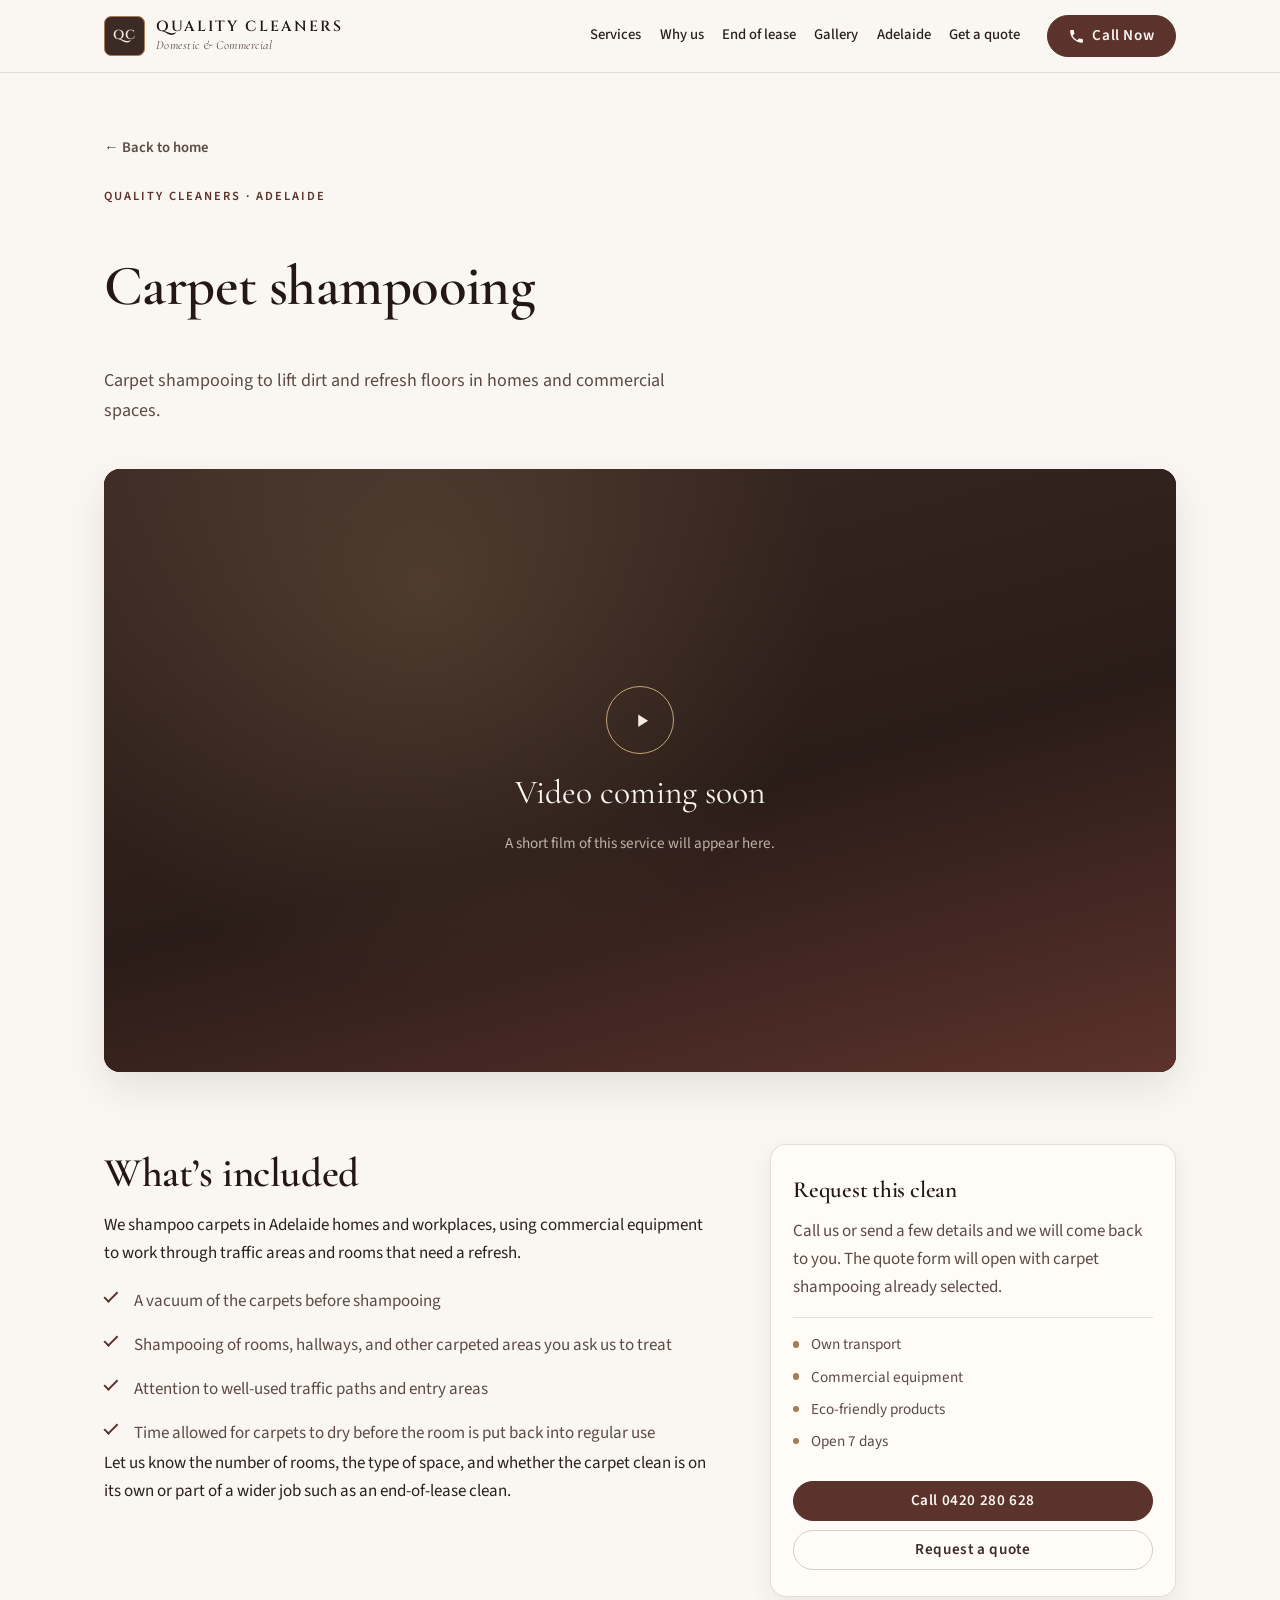
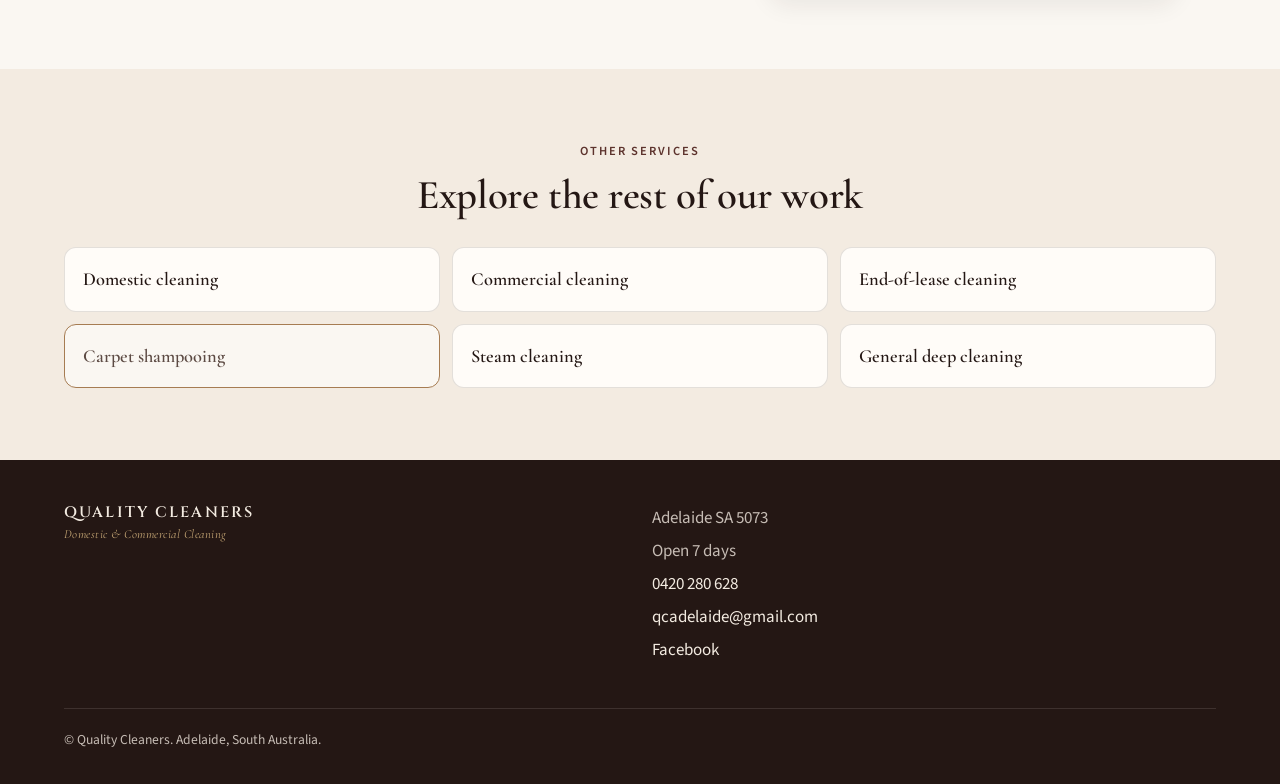
==== services/carpet-shampooing.html @ 7c42814e "Add service pages with video placeholders and quote preselect Each of the six services now has its o" ====
<!DOCTYPE html>
<html lang="en-AU">
<head>
  <meta charset="utf-8">
  <meta name="viewport" content="width=device-width, initial-scale=1">
  <title>Carpet Shampooing in Adelaide | Quality Cleaners</title>
  <meta name="description" content="Carpet shampooing for Adelaide homes and commercial spaces, using commercial equipment. Open 7 days.">
  <meta name="theme-color" content="#3C2A24">
  <meta name="robots" content="index, follow">
  <meta name="geo.region" content="AU-SA">
  <meta name="geo.placename" content="Adelaide">
  <meta name="author" content="Quality Cleaners">
  <!-- TODO: Add a canonical URL and absolute og:image URL once the site has a live domain. -->
  <meta property="og:type" content="website">
  <meta property="og:locale" content="en_AU">
  <meta property="og:site_name" content="Quality Cleaners">
  <meta property="og:title" content="Carpet Shampooing in Adelaide | Quality Cleaners">
  <meta property="og:description" content="Carpet shampooing for Adelaide homes and commercial spaces, using commercial equipment. Open 7 days.">
  <meta property="og:image" content="../images/og-image.jpg">
  <meta property="og:image:width" content="1200">
  <meta property="og:image:height" content="630">
  <meta property="og:image:alt" content="Quality Cleaners — a freshly cleaned kitchen in Adelaide.">
  <meta name="twitter:card" content="summary_large_image">
  <meta name="twitter:title" content="Carpet Shampooing in Adelaide | Quality Cleaners">
  <meta name="twitter:description" content="Carpet shampooing for Adelaide homes and commercial spaces, using commercial equipment. Open 7 days.">
  <meta name="twitter:image" content="../images/og-image.jpg">
  <link rel="icon" href="../favicon.svg" type="image/svg+xml">
  <link rel="icon" href="../favicon.ico" sizes="any">
  <link rel="icon" href="../favicon-32.png" type="image/png" sizes="32x32">
  <link rel="apple-touch-icon" href="../apple-touch-icon.png">
  <link rel="preload" href="../fonts/cinzel-normal-400-900-latin.woff2" as="font" type="font/woff2" crossorigin>
  <link rel="preload" href="../fonts/cormorant-garamond-normal-400-700-latin.woff2" as="font" type="font/woff2" crossorigin>
  <link rel="preload" href="../fonts/source-sans-3-normal-200-900-latin.woff2" as="font" type="font/woff2" crossorigin>
  <link rel="stylesheet" href="../css/fonts.css">
  <link rel="stylesheet" href="../css/styles.css">
</head>
<body id="top">
  <a class="skip-link" href="#main">Skip to content</a>

  <header class="site-header" id="header">
    <div class="header-inner">
      <a class="logo" href="../index.html">
        <span class="logo-mark" aria-hidden="true">QC</span>
        <span class="logo-text">
          <span class="logo-name">Quality Cleaners</span>
          <span class="logo-tag">Domestic &amp; Commercial</span>
        </span>
      </a>
      <nav class="nav" id="site-nav" aria-label="Primary">
        <a href="../index.html#services">Services</a>
        <a href="../index.html#why-us">Why us</a>
        <a href="../index.html#end-of-lease">End of lease</a>
        <a href="../index.html#gallery">Gallery</a>
        <a href="../index.html#service-area">Adelaide</a>
        <a href="../index.html#quote">Get a quote</a>
      </nav>
      <a class="btn btn-call" href="tel:+61420280628">
        <svg class="icon" viewBox="0 0 24 24" aria-hidden="true"><path fill="currentColor" d="M6.6 10.8c1.4 2.8 3.8 5.1 6.6 6.6l2.2-2.2c.3-.3.7-.4 1.1-.2 1.2.4 2.5.6 3.8.6.6 0 1 .4 1 1V20c0 .6-.4 1-1 1C10.6 21 3 13.4 3 4c0-.6.4-1 1-1h3.5c.6 0 1 .4 1 1 0 1.3.2 2.6.6 3.8.1.4 0 .8-.3 1.1L6.6 10.8z"/></svg>
        Call Now
      </a>
      <button class="nav-toggle" type="button" aria-expanded="false" aria-controls="site-nav" aria-label="Open menu">
        <span></span><span></span><span></span>
      </button>
    </div>
  </header>

  <main id="main">
    <section class="service-hero" aria-labelledby="service-title">
      <a class="page-back" href="../index.html">← Back to home</a>
      <p class="eyebrow">Quality Cleaners · Adelaide</p>
      <h1 id="service-title">Carpet shampooing</h1>
      <p class="lead">Carpet shampooing to lift dirt and refresh floors in homes and commercial spaces.</p>
    </section>

    <section class="service-media" aria-label="Service video">
      <div class="video-frame is-pending" data-service-video>
        <video controls playsinline preload="metadata" src="../videos/carpet-shampooing.mp4" hidden>
          Your browser does not play this video. You can <a href="../videos/carpet-shampooing.mp4">download it</a> instead.
        </video>
        <div class="video-placeholder">
          <span class="play-mark" aria-hidden="true">
            <svg viewBox="0 0 24 24" fill="currentColor"><path d="M8 5v14l11-7z"/></svg>
          </span>
          <p>Video coming soon</p>
          <p class="video-note">A short film of this service will appear here.</p>
        </div>
      </div>
    </section>

    <section class="service-body">
      <div>
        <h2>What&rsquo;s included</h2>
        <p>We shampoo carpets in Adelaide homes and workplaces, using commercial equipment to work through traffic areas and rooms that need a refresh.</p>
        <ul class="checklist">
            <li>A vacuum of the carpets before shampooing</li>
            <li>Shampooing of rooms, hallways, and other carpeted areas you ask us to treat</li>
            <li>Attention to well-used traffic paths and entry areas</li>
            <li>Time allowed for carpets to dry before the room is put back into regular use</li>
        </ul>
        <p>Let us know the number of rooms, the type of space, and whether the carpet clean is on its own or part of a wider job such as an end-of-lease clean.</p>
      </div>
      <aside class="service-aside">
        <h2>Request this clean</h2>
        <p>Call us or send a few details and we will come back to you. The quote form will open with carpet shampooing already selected.</p>
        <ul class="service-facts">
          <li>Own transport</li>
          <li>Commercial equipment</li>
          <li>Eco-friendly products</li>
          <li>Open 7 days</li>
        </ul>
        <a class="btn btn-primary" href="tel:+61420280628">Call 0420 280 628</a>
        <a class="btn btn-ghost" href="../index.html?service=carpet-shampooing#quote">Request a quote</a>
      </aside>
    </section>

    <section class="other-services" aria-labelledby="other-title">
      <div class="section-head">
        <p class="eyebrow">Other services</p>
        <h2 id="other-title">Explore the rest of our work</h2>
      </div>
      <ul class="other-grid">
        <li><a href="domestic-cleaning.html">Domestic cleaning</a></li>
        <li><a href="commercial-cleaning.html">Commercial cleaning</a></li>
        <li><a href="end-of-lease-cleaning.html">End-of-lease cleaning</a></li>
        <li><span class="is-current">Carpet shampooing <span class="visually-hidden">(current page)</span></span></li>
        <li><a href="steam-cleaning.html">Steam cleaning</a></li>
        <li><a href="general-deep-cleaning.html">General deep cleaning</a></li>
      </ul>
    </section>
  </main>

  <footer class="site-footer">
    <div class="footer-inner">
      <div class="footer-brand">
        <p class="logo-name">Quality Cleaners</p>
        <p class="logo-tag">Domestic &amp; Commercial Cleaning</p>
      </div>
      <div class="footer-contact">
        <!-- TODO: Confirm street address. An older cover image showed 80 Montacute Road, Hectorville, Adelaide 5073. Displaying only Adelaide SA 5073 until confirmed. -->
        <p>Adelaide SA 5073</p>
        <p>Open 7 days</p>
        <p><a href="tel:+61420280628">0420 280 628</a></p>
        <p><a href="mailto:qcadelaide@gmail.com">qcadelaide@gmail.com</a></p>
        <p><a href="https://www.facebook.com/qcadelaide" rel="noopener noreferrer" target="_blank">Facebook</a></p>
      </div>
      <p class="footer-copy">&copy; Quality Cleaners. Adelaide, South Australia.</p>
    </div>
  </footer>

  <script src="../js/main.js"></script>
</body>
</html>
---- css/fonts.css ----
/* latin-ext */
@font-face {
  font-family: 'Cinzel';
  font-style: normal;
  font-weight: 400 900;
  font-display: swap;
  src: url(../fonts/cinzel-normal-400-900-latin-ext.woff2) format('woff2');
  unicode-range: U+0100-02BA, U+02BD-02C5, U+02C7-02CC, U+02CE-02D7, U+02DD-02FF, U+0304, U+0308, U+0329, U+1D00-1DBF, U+1E00-1E9F, U+1EF2-1EFF, U+2020, U+20A0-20AB, U+20AD-20C4, U+2113, U+2C60-2C7F, U+A720-A7FF;
}

/* latin */
@font-face {
  font-family: 'Cinzel';
  font-style: normal;
  font-weight: 400 900;
  font-display: swap;
  src: url(../fonts/cinzel-normal-400-900-latin.woff2) format('woff2');
  unicode-range: U+0000-00FF, U+0131, U+0152-0153, U+02BB-02BC, U+02C6, U+02DA, U+02DC, U+0304, U+0308, U+0329, U+2000-206F, U+20AC, U+2122, U+2191, U+2193, U+2212, U+2215, U+FEFF, U+FFFD;
}

/* latin-ext */
@font-face {
  font-family: 'Cormorant Garamond';
  font-style: italic;
  font-weight: 400 700;
  font-display: swap;
  src: url(../fonts/cormorant-garamond-italic-400-700-latin-ext.woff2) format('woff2');
  unicode-range: U+0100-02BA, U+02BD-02C5, U+02C7-02CC, U+02CE-02D7, U+02DD-02FF, U+0304, U+0308, U+0329, U+1D00-1DBF, U+1E00-1E9F, U+1EF2-1EFF, U+2020, U+20A0-20AB, U+20AD-20C4, U+2113, U+2C60-2C7F, U+A720-A7FF;
}

/* latin */
@font-face {
  font-family: 'Cormorant Garamond';
  font-style: italic;
  font-weight: 400 700;
  font-display: swap;
  src: url(../fonts/cormorant-garamond-italic-400-700-latin.woff2) format('woff2');
  unicode-range: U+0000-00FF, U+0131, U+0152-0153, U+02BB-02BC, U+02C6, U+02DA, U+02DC, U+0304, U+0308, U+0329, U+2000-206F, U+20AC, U+2122, U+2191, U+2193, U+2212, U+2215, U+FEFF, U+FFFD;
}

/* latin-ext */
@font-face {
  font-family: 'Cormorant Garamond';
  font-style: normal;
  font-weight: 400 700;
  font-display: swap;
  src: url(../fonts/cormorant-garamond-normal-400-700-latin-ext.woff2) format('woff2');
  unicode-range: U+0100-02BA, U+02BD-02C5, U+02C7-02CC, U+02CE-02D7, U+02DD-02FF, U+0304, U+0308, U+0329, U+1D00-1DBF, U+1E00-1E9F, U+1EF2-1EFF, U+2020, U+20A0-20AB, U+20AD-20C4, U+2113, U+2C60-2C7F, U+A720-A7FF;
}

/* latin */
@font-face {
  font-family: 'Cormorant Garamond';
  font-style: normal;
  font-weight: 400 700;
  font-display: swap;
  src: url(../fonts/cormorant-garamond-normal-400-700-latin.woff2) format('woff2');
  unicode-range: U+0000-00FF, U+0131, U+0152-0153, U+02BB-02BC, U+02C6, U+02DA, U+02DC, U+0304, U+0308, U+0329, U+2000-206F, U+20AC, U+2122, U+2191, U+2193, U+2212, U+2215, U+FEFF, U+FFFD;
}

/* latin-ext */
@font-face {
  font-family: 'Source Sans 3';
  font-style: italic;
  font-weight: 200 900;
  font-display: swap;
  src: url(../fonts/source-sans-3-italic-200-900-latin-ext.woff2) format('woff2');
  unicode-range: U+0100-02BA, U+02BD-02C5, U+02C7-02CC, U+02CE-02D7, U+02DD-02FF, U+0304, U+0308, U+0329, U+1D00-1DBF, U+1E00-1E9F, U+1EF2-1EFF, U+2020, U+20A0-20AB, U+20AD-20C4, U+2113, U+2C60-2C7F, U+A720-A7FF;
}

/* latin */
@font-face {
  font-family: 'Source Sans 3';
  font-style: italic;
  font-weight: 200 900;
  font-display: swap;
  src: url(../fonts/source-sans-3-italic-200-900-latin.woff2) format('woff2');
  unicode-range: U+0000-00FF, U+0131, U+0152-0153, U+02BB-02BC, U+02C6, U+02DA, U+02DC, U+0304, U+0308, U+0329, U+2000-206F, U+20AC, U+2122, U+2191, U+2193, U+2212, U+2215, U+FEFF, U+FFFD;
}

/* latin-ext */
@font-face {
  font-family: 'Source Sans 3';
  font-style: normal;
  font-weight: 200 900;
  font-display: swap;
  src: url(../fonts/source-sans-3-normal-200-900-latin-ext.woff2) format('woff2');
  unicode-range: U+0100-02BA, U+02BD-02C5, U+02C7-02CC, U+02CE-02D7, U+02DD-02FF, U+0304, U+0308, U+0329, U+1D00-1DBF, U+1E00-1E9F, U+1EF2-1EFF, U+2020, U+20A0-20AB, U+20AD-20C4, U+2113, U+2C60-2C7F, U+A720-A7FF;
}

/* latin */
@font-face {
  font-family: 'Source Sans 3';
  font-style: normal;
  font-weight: 200 900;
  font-display: swap;
  src: url(../fonts/source-sans-3-normal-200-900-latin.woff2) format('woff2');
  unicode-range: U+0000-00FF, U+0131, U+0152-0153, U+02BB-02BC, U+02C6, U+02DA, U+02DC, U+0304, U+0308, U+0329, U+2000-206F, U+20AC, U+2122, U+2191, U+2193, U+2212, U+2215, U+FEFF, U+FFFD;
}
---- css/styles.css ----
/* Quality Cleaners — cream and burgundy-brown */

:root {
  --cream: #F3EBE1;
  --cream-light: #FAF7F2;
  --cream-dark: #E6D9CB;
  --ink: #2C1F1B;
  --ink-soft: #5C4A43;
  --brown: #3C2A24;
  --brown-deep: #241714;
  --burgundy: #5C322C;
  --burgundy-hover: #4A2722;
  --bronze: #A67C52;
  --bronze-soft: #C4A574;
  --line: rgba(60, 42, 36, 0.14);
  --line-strong: rgba(60, 42, 36, 0.22);
  --white: #FFFCF8;
  --shadow: 0 16px 40px rgba(36, 23, 20, 0.10);
  --shadow-soft: 0 8px 24px rgba(36, 23, 20, 0.08);
  --header-h: 4.5rem;
  --max: 72rem;
  --gutter: clamp(1.25rem, 4vw, 2.5rem);
  --font-serif-display: "Cinzel", "Times New Roman", Georgia, serif;
  --font-serif: "Cormorant Garamond", Georgia, "Times New Roman", serif;
  --font-sans: "Source Sans 3", "Source Sans Pro", "Segoe UI", sans-serif;
  --radius: 0.75rem;
}

*, *::before, *::after { box-sizing: border-box; }

html {
  scroll-behavior: smooth;
  scroll-padding-top: calc(var(--header-h) + 0.75rem);
}

@media (prefers-reduced-motion: reduce) {
  html { scroll-behavior: auto; }
  *, *::before, *::after {
    animation-duration: 0.01ms !important;
    animation-iteration-count: 1 !important;
    transition-duration: 0.01ms !important;
  }
}

body {
  margin: 0;
  font-family: var(--font-sans);
  font-size: 1.0625rem;
  line-height: 1.65;
  color: var(--ink);
  background: var(--cream-light);
  -webkit-font-smoothing: antialiased;
  text-rendering: optimizeLegibility;
}

img {
  max-width: 100%;
  height: auto;
  display: block;
}

a {
  color: var(--burgundy);
  text-decoration-thickness: 1px;
  text-underline-offset: 0.18em;
}

a:hover { color: var(--brown-deep); }

h1, h2, h3, .logo-name {
  font-family: var(--font-serif);
  font-weight: 600;
  color: var(--brown-deep);
  letter-spacing: -0.01em;
  line-height: 1.15;
  font-variant-numeric: lining-nums;
}

h1 { font-size: clamp(2.15rem, 4.6vw, 3.55rem); font-weight: 600; }
h2 { font-size: clamp(1.85rem, 3.2vw, 2.65rem); margin: 0.35rem 0 0.85rem; }
h3 { font-size: 1.35rem; margin: 0 0 0.4rem; font-weight: 600; }

p { margin: 0 0 1rem; }
p:last-child { margin-bottom: 0; }

:focus-visible {
  outline: 2px solid var(--bronze);
  outline-offset: 3px;
}

.skip-link {
  position: absolute;
  left: 1rem;
  top: -4rem;
  z-index: 100;
  background: var(--brown);
  color: var(--cream);
  padding: 0.6rem 1rem;
  text-decoration: none;
}
.skip-link:focus { top: 0.75rem; color: var(--cream); }

/* Buttons */
.btn {
  display: inline-flex;
  align-items: center;
  justify-content: center;
  gap: 0.45rem;
  font-family: var(--font-sans);
  font-size: 0.95rem;
  font-weight: 600;
  letter-spacing: 0.04em;
  text-decoration: none;
  border: 1px solid transparent;
  border-radius: 999px;
  padding: 0.72rem 1.3rem;
  cursor: pointer;
  line-height: 1;
  transition: background 0.18s ease, color 0.18s ease, border-color 0.18s ease, transform 0.18s ease;
}
.btn .icon { width: 1.05rem; height: 1.05rem; flex: none; }
.btn-primary {
  background: var(--burgundy);
  color: var(--cream-light);
  border-color: var(--burgundy);
}
.btn-primary:hover {
  background: var(--burgundy-hover);
  color: var(--cream-light);
  border-color: var(--burgundy-hover);
}
.btn-call {
  background: var(--burgundy);
  color: var(--cream-light);
  border-color: var(--burgundy);
  white-space: nowrap;
}
.btn-call:hover {
  background: var(--burgundy-hover);
  color: var(--cream-light);
}
.btn-ghost {
  background: transparent;
  color: var(--brown);
  border-color: var(--line-strong);
}
.btn-ghost:hover {
  background: var(--cream);
  color: var(--brown-deep);
  border-color: var(--brown);
}
.btn-submit { width: 100%; padding: 0.9rem 1.3rem; }

/* Header */
.site-header {
  position: sticky;
  top: 0;
  z-index: 50;
  background: rgba(250, 247, 242, 0.92);
  backdrop-filter: blur(14px);
  -webkit-backdrop-filter: blur(14px);
  border-bottom: 1px solid var(--line);
  transition: box-shadow 0.2s ease;
}
.site-header.is-scrolled { box-shadow: var(--shadow-soft); }

.header-inner {
  max-width: var(--max);
  margin: 0 auto;
  padding: 0.7rem var(--gutter);
  min-height: var(--header-h);
  display: flex;
  align-items: center;
  gap: 1.25rem;
}

.logo {
  display: flex;
  align-items: center;
  gap: 0.7rem;
  text-decoration: none;
  color: var(--brown-deep);
  min-width: 0;
}
.logo:hover { color: var(--brown-deep); }

.logo-mark {
  flex: none;
  width: 2.55rem;
  height: 2.55rem;
  border-radius: 0.45rem;
  background: var(--brown);
  color: var(--cream);
  border: 1px solid var(--bronze);
  display: grid;
  place-items: center;
  font-family: var(--font-serif-display);
  font-weight: 600;
  font-size: 0.82rem;
  letter-spacing: 0.04em;
  box-shadow: inset 0 0 0 2px var(--brown);
}

.logo-text { display: flex; flex-direction: column; line-height: 1.1; }
.logo-name {
  font-family: var(--font-serif-display);
  font-size: 0.92rem;
  font-weight: 600;
  letter-spacing: 0.14em;
  text-transform: uppercase;
  margin: 0;
}
.logo-tag {
  font-family: var(--font-serif);
  font-size: 0.78rem;
  font-style: italic;
  color: var(--ink-soft);
  letter-spacing: 0.04em;
  margin-top: 0.15rem;
}

.nav {
  display: none;
  align-items: center;
  gap: 0.15rem 1.15rem;
  margin-left: auto;
}
.nav a {
  color: var(--ink);
  text-decoration: none;
  font-size: 0.92rem;
  font-weight: 500;
  padding: 0.25rem 0;
  border-bottom: 1px solid transparent;
}
.nav a:hover {
  color: var(--burgundy);
  border-bottom-color: var(--bronze);
}

.header-inner .btn-call { margin-left: auto; }
.nav-toggle {
  display: inline-flex;
  flex-direction: column;
  justify-content: center;
  gap: 5px;
  width: 2.5rem;
  height: 2.5rem;
  padding: 0.5rem;
  border: 1px solid var(--line-strong);
  border-radius: 0.4rem;
  background: transparent;
  cursor: pointer;
}
.nav-toggle span {
  display: block;
  height: 1.5px;
  background: var(--brown);
  border-radius: 1px;
  transition: transform 0.2s ease, opacity 0.2s ease;
}
.nav-toggle[aria-expanded="true"] span:nth-child(1) { transform: translateY(6.5px) rotate(45deg); }
.nav-toggle[aria-expanded="true"] span:nth-child(2) { opacity: 0; }
.nav-toggle[aria-expanded="true"] span:nth-child(3) { transform: translateY(-6.5px) rotate(-45deg); }

@media (min-width: 960px) {
  .nav { display: flex; }
  .nav-toggle { display: none; }
  .header-inner .btn-call { margin-left: 0.4rem; }
}

/* Mobile nav panel */
@media (max-width: 959px) {
  .nav {
    display: flex;
    flex-direction: column;
    align-items: stretch;
    gap: 0;
    position: absolute;
    left: 0;
    right: 0;
    top: 100%;
    background: var(--cream-light);
    border-bottom: 1px solid var(--line);
    padding: 0.5rem var(--gutter) 1.1rem;
    box-shadow: var(--shadow-soft);
    transform-origin: top;
  }
  .nav:not(.is-open) { display: none; }
  .nav a {
    padding: 0.75rem 0;
    border-bottom: 1px solid var(--line);
    font-size: 1.05rem;
  }
  .nav a:last-child { border-bottom: 0; }
  body.nav-open { overflow: hidden; }
}

/* Hero */
.hero {
  max-width: var(--max);
  margin: 0 auto;
  padding: clamp(1.75rem, 4vw, 3.5rem) var(--gutter) clamp(2.5rem, 6vw, 5rem);
  display: grid;
  gap: 2.25rem;
  align-items: center;
}
@media (min-width: 880px) {
  .hero {
    grid-template-columns: minmax(0, 1.05fr) minmax(0, 0.95fr);
    gap: 3.5rem;
    min-height: calc(92vh - var(--header-h));
    min-height: calc(92svh - var(--header-h));
  }
}

.eyebrow {
  font-family: var(--font-sans);
  font-size: 0.78rem;
  font-weight: 600;
  letter-spacing: 0.16em;
  text-transform: uppercase;
  color: var(--burgundy);
  margin: 0 0 0.7rem;
}

.lead {
  font-size: 1.125rem;
  color: var(--ink-soft);
  max-width: 38rem;
}

.hero-actions {
  display: flex;
  flex-wrap: wrap;
  gap: 0.7rem;
  margin: 1.5rem 0 1.75rem;
}

.hero-points {
  display: flex;
  flex-wrap: wrap;
  gap: 0.6rem 1.4rem;
  list-style: none;
  padding: 0;
  margin: 0;
  font-size: 0.92rem;
  color: var(--ink-soft);
}
.hero-points li {
  display: flex;
  align-items: center;
  gap: 0.45rem;
}
.hero-points li::before {
  content: "";
  width: 0.45rem;
  height: 0.45rem;
  border-radius: 50%;
  background: var(--bronze);
  flex: none;
}

.hero-photo {
  margin: 0;
  border-radius: 1rem;
  overflow: hidden;
  box-shadow: var(--shadow);
  background: var(--cream-dark);
  aspect-ratio: 1 / 1.05;
}
.hero-photo img {
  width: 100%;
  height: 100%;
  object-fit: cover;
  object-position: 60% 50%;
}

/* Sections */
.section {
  padding: clamp(3.5rem, 8vw, 6.5rem) var(--gutter);
}
.section-head {
  max-width: 40rem;
  margin: 0 auto 2.75rem;
  text-align: center;
}
.section-intro {
  color: var(--ink-soft);
  font-size: 1.08rem;
}

/* Services */
.services { background: var(--cream); }
.service-grid {
  list-style: none;
  padding: 0;
  margin: 0 auto;
  max-width: var(--max);
  display: grid;
  gap: 1.1rem;
  grid-template-columns: 1fr;
}
@media (min-width: 640px) {
  .service-grid { grid-template-columns: 1fr 1fr; }
}
@media (min-width: 1000px) {
  .service-grid { grid-template-columns: 1fr 1fr 1fr; }
}

.service-card {
  display: flex;
  flex-direction: column;
  height: 100%;
  background: var(--white);
  border: 1px solid var(--line);
  border-radius: var(--radius);
  padding: 1.5rem 1.4rem 1.4rem;
  box-shadow: var(--shadow-soft);
  text-decoration: none;
  color: inherit;
  transition: border-color 0.18s ease, box-shadow 0.18s ease, transform 0.18s ease;
}
a.service-card:hover,
a.service-card:focus-visible {
  border-color: var(--bronze);
  box-shadow: var(--shadow);
  transform: translateY(-3px);
  color: inherit;
}
a.service-card:hover .service-more,
a.service-card:focus-visible .service-more {
  color: var(--burgundy);
  letter-spacing: 0.04em;
}
.service-card h3 { color: var(--brown-deep); }
.service-card p { color: var(--ink-soft); font-size: 0.98rem; margin-bottom: 0.9rem; }
.service-more {
  margin-top: auto;
  font-size: 0.88rem;
  font-weight: 600;
  letter-spacing: 0.03em;
  color: var(--burgundy);
}
.service-icon {
  display: grid;
  place-items: center;
  width: 3rem;
  height: 3rem;
  margin-bottom: 0.9rem;
  color: var(--burgundy);
}
.service-icon svg { width: 2.25rem; height: 2.25rem; stroke-width: 1.85; }

/* Service detail pages */
.service-hero {
  max-width: var(--max);
  margin: 0 auto;
  padding: clamp(2rem, 5vw, 3.75rem) var(--gutter) 0;
}
.page-back {
  display: inline-flex;
  align-items: center;
  gap: 0.35rem;
  font-size: 0.92rem;
  font-weight: 600;
  color: var(--ink-soft);
  text-decoration: none;
  margin-bottom: 1.6rem;
}
.page-back:hover { color: var(--burgundy); }
.service-hero h1 { max-width: 18ch; }
.service-hero .lead { margin-bottom: 0; }

.service-media {
  max-width: var(--max);
  margin: 0 auto;
  padding: clamp(1.75rem, 4vw, 2.75rem) var(--gutter) 0;
}
.video-frame {
  position: relative;
  aspect-ratio: 16 / 9;
  border-radius: 1rem;
  overflow: hidden;
  background: var(--brown-deep);
  box-shadow: var(--shadow);
}
.video-frame video {
  display: block;
  width: 100%;
  height: 100%;
  object-fit: contain;
  background: #1a100e;
}
.video-frame video[hidden] { display: none; }
.video-placeholder {
  position: absolute;
  inset: 0;
  display: flex;
  flex-direction: column;
  align-items: center;
  justify-content: center;
  gap: 0.65rem;
  padding: 1.5rem;
  text-align: center;
  color: var(--cream);
  background:
    radial-gradient(circle at 30% 20%, rgba(196, 165, 116, 0.18), transparent 45%),
    linear-gradient(165deg, #3C2A24 0%, #2A1C18 55%, #5C322C 100%);
}
.video-placeholder[hidden] { display: none; }
.video-placeholder .play-mark {
  width: 4.25rem;
  height: 4.25rem;
  border: 1.5px solid var(--bronze-soft);
  border-radius: 50%;
  display: grid;
  place-items: center;
  color: var(--cream);
}
.video-placeholder .play-mark svg { width: 1.35rem; height: 1.35rem; margin-left: 3px; }
.video-placeholder p {
  margin: 0;
  font-family: var(--font-serif);
  font-size: clamp(1.6rem, 3vw, 2.1rem);
  color: var(--cream-light);
}
.video-placeholder .video-note {
  font-family: var(--font-sans);
  font-size: 0.95rem;
  color: rgba(243, 235, 225, 0.72);
  max-width: 28rem;
}

.service-body {
  max-width: var(--max);
  margin: 0 auto;
  padding: clamp(2.5rem, 6vw, 4.5rem) var(--gutter);
  display: grid;
  gap: 2.5rem;
}
@media (min-width: 900px) {
  .service-body {
    grid-template-columns: 1.2fr 0.8fr;
    gap: 3.5rem;
    align-items: start;
  }
}
.checklist {
  list-style: none;
  padding: 0;
  margin: 1.1rem 0 0;
  display: grid;
  gap: 0.7rem;
}
.checklist li {
  position: relative;
  padding: 0.15rem 0 0.15rem 1.85rem;
  color: var(--ink-soft);
}
.checklist li::before {
  content: "";
  position: absolute;
  left: 0;
  top: 0.45rem;
  width: 0.85rem;
  height: 0.45rem;
  border-left: 2px solid var(--burgundy);
  border-bottom: 2px solid var(--burgundy);
  transform: rotate(-45deg);
}
.service-aside {
  background: var(--white);
  border: 1px solid var(--line);
  border-radius: 1rem;
  padding: 1.6rem 1.4rem;
  box-shadow: var(--shadow-soft);
}
.service-aside h2 { font-size: 1.45rem; }
.service-aside p { color: var(--ink-soft); }
.service-aside .btn { width: 100%; margin-top: 0.55rem; }
.service-facts {
  list-style: none;
  padding: 0.9rem 0 0;
  margin: 0.9rem 0 1.1rem;
  border-top: 1px solid var(--line);
  display: grid;
  gap: 0.45rem;
  color: var(--ink-soft);
  font-size: 0.95rem;
}
.service-facts li { padding-left: 1.1rem; position: relative; }
.service-facts li::before {
  content: "";
  position: absolute;
  left: 0;
  top: 0.55rem;
  width: 0.4rem;
  height: 0.4rem;
  border-radius: 50%;
  background: var(--bronze);
}

.other-services {
  background: var(--cream);
  padding: clamp(2.5rem, 6vw, 4.5rem) var(--gutter);
}
.other-services .section-head { margin-bottom: 1.75rem; }
.other-grid {
  list-style: none;
  padding: 0;
  margin: 0 auto;
  max-width: var(--max);
  display: grid;
  gap: 0.75rem;
  grid-template-columns: 1fr;
}
@media (min-width: 640px) {
  .other-grid { grid-template-columns: 1fr 1fr 1fr; }
}
.other-grid a,
.other-grid span {
  display: block;
  background: var(--white);
  border: 1px solid var(--line);
  border-radius: var(--radius);
  padding: 1rem 1.1rem;
  text-decoration: none;
  color: var(--brown-deep);
  font-weight: 600;
  font-family: var(--font-serif);
  font-size: 1.15rem;
}
.other-grid a:hover {
  border-color: var(--bronze);
  color: var(--burgundy);
}
.other-grid .is-current {
  border-color: var(--bronze);
  background: var(--cream-light);
  color: var(--ink-soft);
  font-weight: 600;
}

/* Why us */
.why { background: var(--cream-light); }
.why-layout {
  max-width: var(--max);
  margin: 0 auto;
  display: grid;
  gap: 2rem;
}
@media (min-width: 900px) {
  .why-layout {
    grid-template-columns: 1.15fr 0.85fr;
    gap: 3rem;
    align-items: start;
  }
}
.why-grid {
  list-style: none;
  padding: 0;
  margin: 0;
  display: grid;
  gap: 1.1rem;
}
@media (min-width: 560px) {
  .why-grid { grid-template-columns: 1fr 1fr; }
}
.why-grid li {
  background: var(--white);
  border: 1px solid var(--line);
  border-radius: var(--radius);
  padding: 1.35rem 1.25rem;
  border-top: 2px solid var(--bronze);
}
.why-grid p { color: var(--ink-soft); font-size: 0.98rem; }

.why-aside { margin: 0; }
.why-aside img {
  width: 100%;
  border-radius: var(--radius);
  box-shadow: var(--shadow);
  object-fit: cover;
  aspect-ratio: 4 / 3;
  object-position: 50% 40%;
  background: var(--cream-dark);
}
.why-aside figcaption {
  color: var(--ink-soft);
  margin-top: 0.85rem;
  font-style: italic;
  font-family: var(--font-serif);
  font-size: 1.08rem;
  font-variant-numeric: lining-nums;
}

/* End of lease */
.eol {
  background: var(--brown);
  color: var(--cream);
  display: grid;
  gap: 2.5rem;
}
@media (min-width: 900px) {
  .eol {
    grid-template-columns: minmax(0, 0.95fr) minmax(0, 1.05fr);
    align-items: center;
    padding-left: max(var(--gutter), calc((100% - var(--max)) / 2 + var(--gutter)));
    padding-right: max(var(--gutter), calc((100% - var(--max)) / 2 + var(--gutter)));
  }
}
.eol h2, .eol .eyebrow { color: var(--cream-light); }
.eol .eyebrow { color: var(--bronze-soft); }
.eol p { color: rgba(243, 235, 225, 0.86); }
.eol .btn-primary {
  background: var(--cream);
  color: var(--brown-deep);
  border-color: var(--cream);
  margin-top: 0.6rem;
}
.eol .btn-primary:hover {
  background: var(--cream-dark);
  color: var(--brown-deep);
  border-color: var(--cream-dark);
}
.eol-photos {
  display: grid;
  grid-template-columns: 1.2fr 1fr;
  grid-template-rows: auto auto;
  gap: 0.7rem;
}
.eol-photos figure { margin: 0; overflow: hidden; border-radius: 0.65rem; }
.eol-photos img { width: 100%; height: 100%; object-fit: cover; aspect-ratio: 4 / 3; }
.eol-photos figure:first-child {
  grid-row: 1 / 3;
}
.eol-photos figure:first-child img {
  aspect-ratio: auto;
  height: 100%;
  min-height: 100%;
  object-position: 72% 48%;
}

/* Gallery */
.gallery { background: var(--cream); }
.gallery-grid {
  max-width: var(--max);
  margin: 0 auto;
  display: grid;
  gap: 0.85rem;
  grid-template-columns: 1fr 1fr;
}
@media (min-width: 800px) {
  .gallery-grid { grid-template-columns: repeat(4, 1fr); }
}
.gallery-grid figure {
  margin: 0;
  background: var(--brown-deep);
  border-radius: 0.65rem;
  overflow: hidden;
  position: relative;
}
.gallery-grid img {
  width: 100%;
  height: 100%;
  object-fit: cover;
  aspect-ratio: 1 / 1;
  transition: transform 0.45s ease;
}
.gallery-grid figure:hover img { transform: scale(1.04); }
.gallery-grid figcaption {
  position: absolute;
  left: 0;
  right: 0;
  bottom: 0;
  padding: 2.2rem 0.8rem 0.7rem;
  background: linear-gradient(transparent, rgba(24, 14, 12, 0.82));
  color: var(--cream);
  font-size: 0.82rem;
  letter-spacing: 0.02em;
}
.gallery-grid .wide { grid-column: span 2; }
.gallery-grid .wide img { aspect-ratio: 4 / 3; }
@media (max-width: 799px) {
  .gallery-grid .wide { grid-column: span 2; }
}

/* Service area */
.area {
  background: var(--cream-light);
  padding-top: 2rem;
}
.area-card {
  max-width: 46rem;
  margin: 0 auto;
  text-align: center;
  background: var(--white);
  border: 1px solid var(--line);
  border-radius: 1rem;
  padding: clamp(2rem, 5vw, 3.25rem) clamp(1.25rem, 4vw, 3rem);
  box-shadow: var(--shadow-soft);
}
.area-card p { color: var(--ink-soft); }
.area-address {
  display: flex;
  flex-direction: column;
  gap: 0.2rem;
  margin: 1.4rem 0 1.5rem;
  font-family: var(--font-serif);
  font-size: 1.45rem;
  font-variant-numeric: lining-nums;
  color: var(--brown-deep) !important;
}
.area-address strong {
  font-weight: 600;
  color: var(--brown-deep);
  letter-spacing: 0.02em;
}
.area-address span {
  font-family: var(--font-sans);
  font-size: 0.95rem;
  font-style: normal;
  color: var(--ink-soft);
}
.area-actions {
  display: flex;
  flex-wrap: wrap;
  justify-content: center;
  gap: 0.7rem;
}

/* Quote */
.quote {
  background: var(--cream);
  display: grid;
  gap: 2.5rem;
  max-width: calc(var(--max) + var(--gutter) * 2);
  margin: 0 auto;
}
@media (min-width: 900px) {
  .quote {
    grid-template-columns: 0.9fr 1.1fr;
    gap: 3.5rem;
    align-items: start;
  }
}
.quote-intro .contact-list {
  list-style: none;
  padding: 1.4rem 0 0;
  margin: 1.4rem 0 0;
  border-top: 1px solid var(--line);
  display: grid;
  gap: 0.85rem;
}
.contact-list .label {
  display: block;
  font-size: 0.72rem;
  font-weight: 600;
  letter-spacing: 0.14em;
  text-transform: uppercase;
  color: var(--ink-soft);
  margin-bottom: 0.15rem;
}
.contact-list a { color: var(--brown-deep); text-decoration: none; font-weight: 600; }
.contact-list a:hover { color: var(--burgundy); text-decoration: underline; }

.quote-form {
  background: var(--white);
  border: 1px solid var(--line);
  border-radius: 1rem;
  padding: clamp(1.25rem, 3vw, 2rem);
  box-shadow: var(--shadow-soft);
  display: grid;
  gap: 1rem;
}
.field { display: flex; flex-direction: column; gap: 0.35rem; }
.field-row { display: grid; gap: 1rem; }
@media (min-width: 560px) {
  .field-row { grid-template-columns: 1fr 1fr; }
}
.field label {
  font-size: 0.85rem;
  font-weight: 600;
  color: var(--brown);
}
.field input,
.field select,
.field textarea {
  font: inherit;
  color: var(--ink);
  background: var(--cream-light);
  border: 1px solid var(--line-strong);
  border-radius: 0.45rem;
  padding: 0.7rem 0.8rem;
  width: 100%;
  appearance: none;
}
.field select {
  background-image: url("data:image/svg+xml;utf8,<svg xmlns='http://www.w3.org/2000/svg' width='12' height='8' viewBox='0 0 12 8'><path fill='%233C2A24' d='M1 1l5 5 5-5'/></svg>");
  background-repeat: no-repeat;
  background-position: right 0.8rem center;
  padding-right: 2rem;
}
.field input:focus,
.field select:focus,
.field textarea:focus {
  outline: none;
  border-color: var(--bronze);
  box-shadow: 0 0 0 3px rgba(166, 124, 82, 0.25);
  background: var(--white);
}
.field textarea { resize: vertical; min-height: 8rem; }
.form-note {
  margin: 0;
  font-size: 0.92rem;
  color: var(--ink-soft);
}
.form-note.is-error { color: var(--burgundy); }
.quote-form .is-invalid {
  border-color: var(--burgundy);
}

/* Footer */
.site-footer {
  background: var(--brown-deep);
  color: rgba(243, 235, 225, 0.78);
  padding: 2.75rem var(--gutter) 2rem;
}
.footer-inner {
  max-width: var(--max);
  margin: 0 auto;
  display: grid;
  gap: 1.5rem;
}
.footer-brand .logo-name {
  color: var(--cream);
  font-family: var(--font-serif-display);
  letter-spacing: 0.14em;
  text-transform: uppercase;
  font-size: 0.95rem;
}
.footer-brand .logo-tag { color: var(--bronze-soft); }
.footer-contact { font-variant-numeric: lining-nums; }
.footer-contact p { margin: 0 0 0.3rem; }
.footer-contact a { color: var(--cream); text-decoration: none; }
.footer-contact a:hover { color: var(--bronze-soft); text-decoration: underline; }
.footer-copy {
  margin: 1rem 0 0;
  padding-top: 1.25rem;
  border-top: 1px solid rgba(243, 235, 225, 0.12);
  font-size: 0.85rem;
}
@media (min-width: 720px) {
  .footer-inner {
    grid-template-columns: 1fr 1fr;
    align-items: start;
  }
  .footer-copy { grid-column: 1 / -1; }
}

/* Small tweaks */
@media (max-width: 479px) {
  .hero-actions .btn, .area-actions .btn { width: 100%; }
  .site-header .logo-tag { display: none; }
  .site-header .logo-name {
    font-size: 0.72rem;
    letter-spacing: 0.1em;
    max-width: 9.2rem;
  }
  .header-inner { gap: 0.6rem; padding-left: 1rem; padding-right: 1rem; }
  .btn-call { padding: 0.68rem 0.95rem; }
}

.visually-hidden {
  position: absolute;
  width: 1px;
  height: 1px;
  padding: 0;
  margin: -1px;
  overflow: hidden;
  clip: rect(0, 0, 0, 0);
  white-space: nowrap;
  border: 0;
}
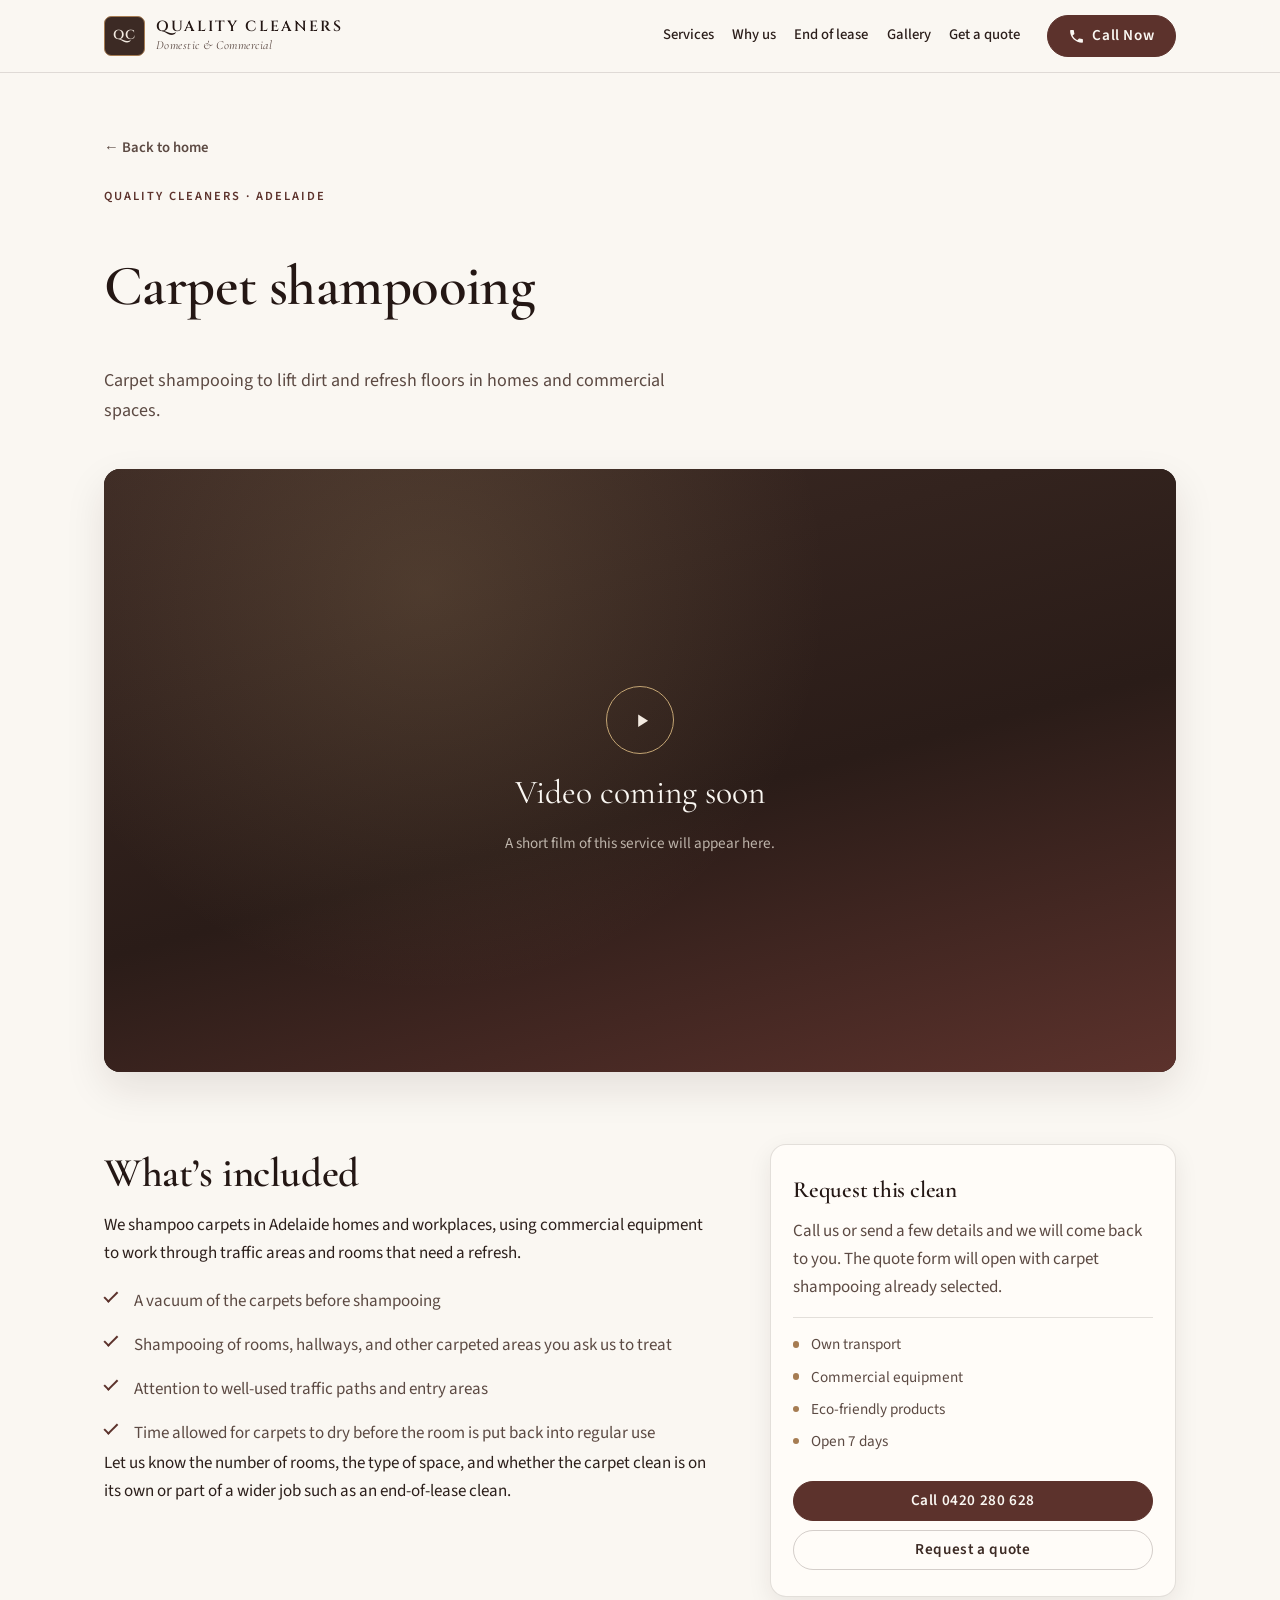
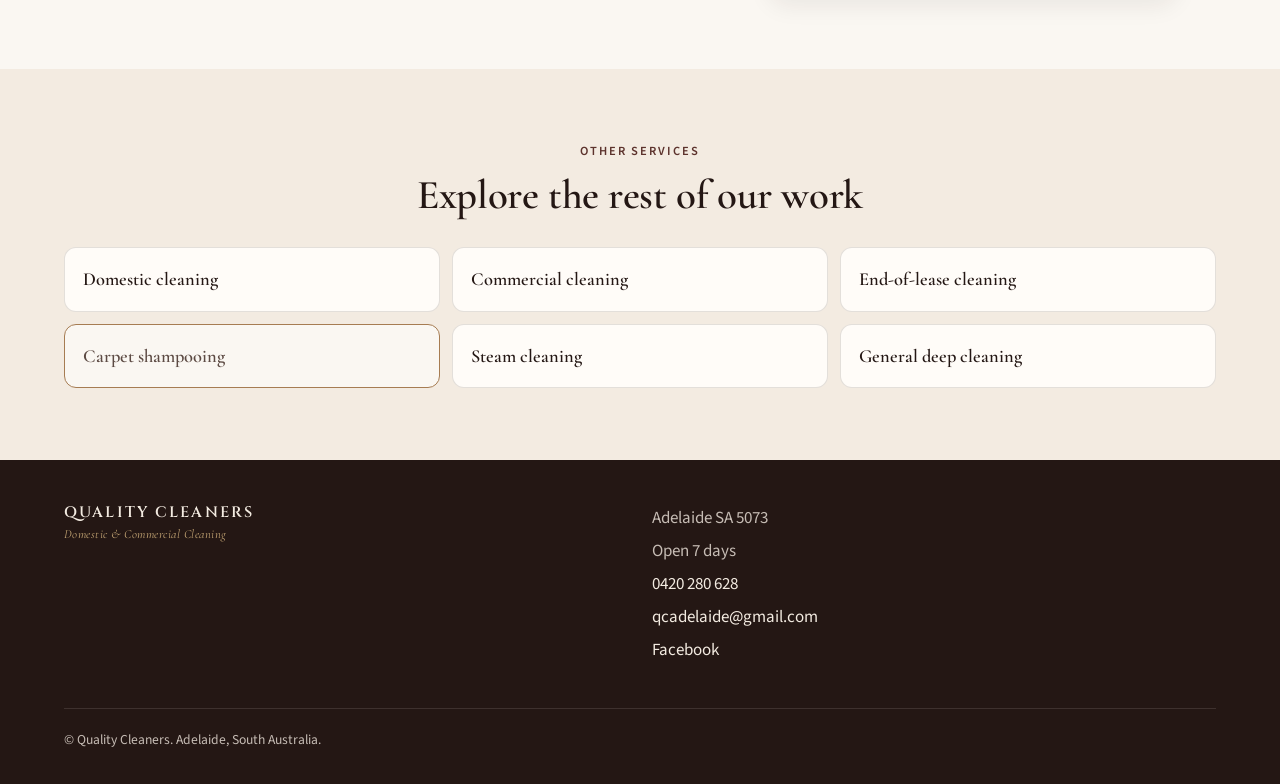
==== commit 03561484: "Remove Adelaide from the top navigation The service-area section stays on the home page; the region " ====
--- a/services/carpet-shampooing.html
+++ b/services/carpet-shampooing.html
@@ -51,7 +51,6 @@
         <a href="../index.html#why-us">Why us</a>
         <a href="../index.html#end-of-lease">End of lease</a>
         <a href="../index.html#gallery">Gallery</a>
-        <a href="../index.html#service-area">Adelaide</a>
         <a href="../index.html#quote">Get a quote</a>
       </nav>
       <a class="btn btn-call" href="tel:+61420280628">
@@ -73,11 +72,11 @@
     </section>
 
     <section class="service-media" aria-label="Service video">
-      <div class="video-frame is-pending" data-service-video>
-        <video controls playsinline preload="metadata" src="../videos/carpet-shampooing.mp4" hidden>
+      <div class="video-frame is-ready" data-service-video>
+        <video autoplay muted loop playsinline preload="auto" poster="../images/carpet-shampooing-poster.jpg" src="../videos/carpet-shampooing.mp4" aria-hidden="true">
           Your browser does not play this video. You can <a href="../videos/carpet-shampooing.mp4">download it</a> instead.
         </video>
-        <div class="video-placeholder">
+        <div class="video-placeholder" hidden>
           <span class="play-mark" aria-hidden="true">
             <svg viewBox="0 0 24 24" fill="currentColor"><path d="M8 5v14l11-7z"/></svg>
           </span>
--- a/css/styles.css
+++ b/css/styles.css
@@ -296,23 +296,87 @@
   body.nav-open { overflow: hidden; }
 }
 
-/* Hero */
+/* Hero — full-bleed looping background video */
 .hero {
+  position: relative;
+  isolation: isolate;
+  max-width: none;
+  margin: 0;
+  padding: 0;
+  display: block;
+  min-height: calc(92vh - var(--header-h));
+  min-height: calc(92svh - var(--header-h));
+  overflow: hidden;
+  background: var(--cream-light);
+}
+.hero-media,
+.hero-overlay {
+  position: absolute;
+  inset: 0;
+  z-index: 0;
+}
+.hero-overlay {
+  z-index: 1;
+  pointer-events: none;
+  /* Cream wash over the copy, fading to a darker tint so the film stays visible. */
+  background: linear-gradient(
+    105deg,
+    rgba(250, 247, 242, 0.97) 0%,
+    rgba(250, 247, 242, 0.95) 36%,
+    rgba(243, 235, 225, 0.70) 52%,
+    rgba(36, 23, 20, 0.28) 78%,
+    rgba(36, 23, 20, 0.38) 100%
+  );
+}
+.hero-media {
+  background: var(--brown-deep) url("../images/hero-poster.jpg") center 42% / cover no-repeat;
+}
+.hero-media video {
+  display: block;
+  width: 100%;
+  height: 100%;
+  object-fit: cover;
+  object-position: center 42%;
+}
+.hero-inner {
+  position: relative;
+  z-index: 2;
   max-width: var(--max);
   margin: 0 auto;
-  padding: clamp(1.75rem, 4vw, 3.5rem) var(--gutter) clamp(2.5rem, 6vw, 5rem);
-  display: grid;
-  gap: 2.25rem;
+  padding: clamp(2.5rem, 6vw, 5.5rem) var(--gutter);
+  min-height: inherit;
+  display: flex;
   align-items: center;
 }
-@media (min-width: 880px) {
+.hero-copy {
+  max-width: 36rem;
+}
+
+@media (max-width: 879px) {
   .hero {
-    grid-template-columns: minmax(0, 1.05fr) minmax(0, 0.95fr);
-    gap: 3.5rem;
-    min-height: calc(92vh - var(--header-h));
-    min-height: calc(92svh - var(--header-h));
-  }
-}
+    min-height: calc(100vh - var(--header-h));
+    min-height: calc(100svh - var(--header-h));
+  }
+  .hero-overlay {
+    background: linear-gradient(
+      180deg,
+      rgba(250, 247, 242, 0.97) 0%,
+      rgba(250, 247, 242, 0.94) 42%,
+      rgba(243, 235, 225, 0.55) 64%,
+      rgba(36, 23, 20, 0.30) 100%
+    );
+  }
+  .hero-inner {
+    align-items: flex-start;
+    padding-top: clamp(2rem, 6vw, 3rem);
+    padding-bottom: 4rem;
+  }
+}
+
+@media (prefers-reduced-motion: reduce) {
+  .hero-media video { display: none; }
+}
+
 
 .eyebrow {
   font-family: var(--font-sans);
@@ -361,20 +425,6 @@
   flex: none;
 }
 
-.hero-photo {
-  margin: 0;
-  border-radius: 1rem;
-  overflow: hidden;
-  box-shadow: var(--shadow);
-  background: var(--cream-dark);
-  aspect-ratio: 1 / 1.05;
-}
-.hero-photo img {
-  width: 100%;
-  height: 100%;
-  object-fit: cover;
-  object-position: 60% 50%;
-}
 
 /* Sections */
 .section {
@@ -491,6 +541,7 @@
   height: 100%;
   object-fit: contain;
   background: #1a100e;
+  pointer-events: none;
 }
 .video-frame video[hidden] { display: none; }
 .video-placeholder {
@@ -983,3 +1034,41 @@
   white-space: nowrap;
   border: 0;
 }
+
+/* Scroll-reveal (JS adds .js; without JS, content stays visible) */
+.js .reveal {
+  opacity: 0;
+  transform: translateY(1.35rem);
+  transition: opacity 0.7s ease, transform 0.7s ease;
+  transition-delay: var(--reveal-delay, 0s);
+}
+.js .reveal.is-visible {
+  opacity: 1;
+  transform: none;
+}
+.service-grid li:nth-child(1) .reveal,
+.why-grid li:nth-child(1),
+.gallery-grid figure:nth-child(1) { --reveal-delay: 0s; }
+.service-grid li:nth-child(2) .reveal,
+.why-grid li:nth-child(2),
+.gallery-grid figure:nth-child(2) { --reveal-delay: 0.08s; }
+.service-grid li:nth-child(3) .reveal,
+.why-grid li:nth-child(3),
+.gallery-grid figure:nth-child(3) { --reveal-delay: 0.16s; }
+.service-grid li:nth-child(4) .reveal,
+.why-grid li:nth-child(4),
+.gallery-grid figure:nth-child(4) { --reveal-delay: 0.24s; }
+.service-grid li:nth-child(5) .reveal,
+.gallery-grid figure:nth-child(5) { --reveal-delay: 0.32s; }
+.service-grid li:nth-child(6) .reveal,
+.gallery-grid figure:nth-child(6) { --reveal-delay: 0.40s; }
+.gallery-grid figure:nth-child(n + 7) { --reveal-delay: 0.16s; }
+
+@media (prefers-reduced-motion: reduce) {
+  .js .reveal,
+  .js .reveal.is-visible {
+    opacity: 1;
+    transform: none;
+    transition: none;
+  }
+}
